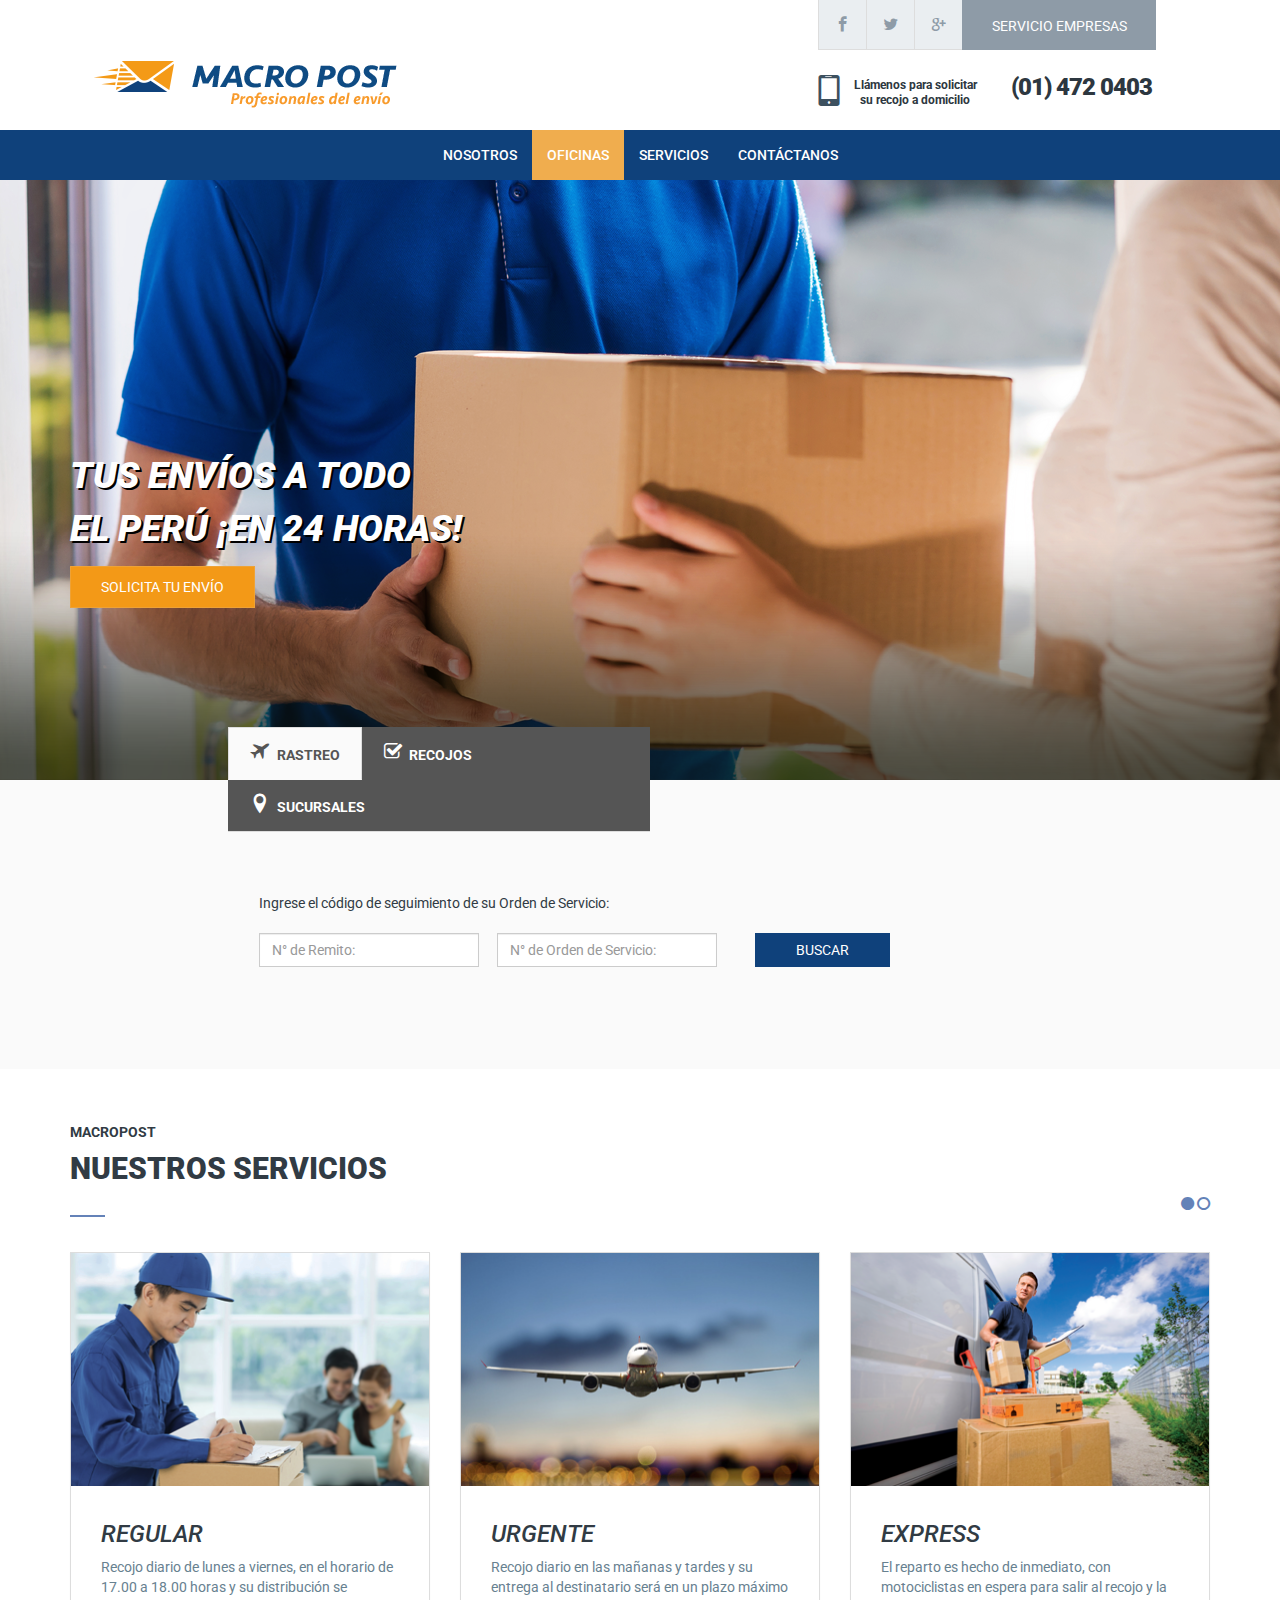
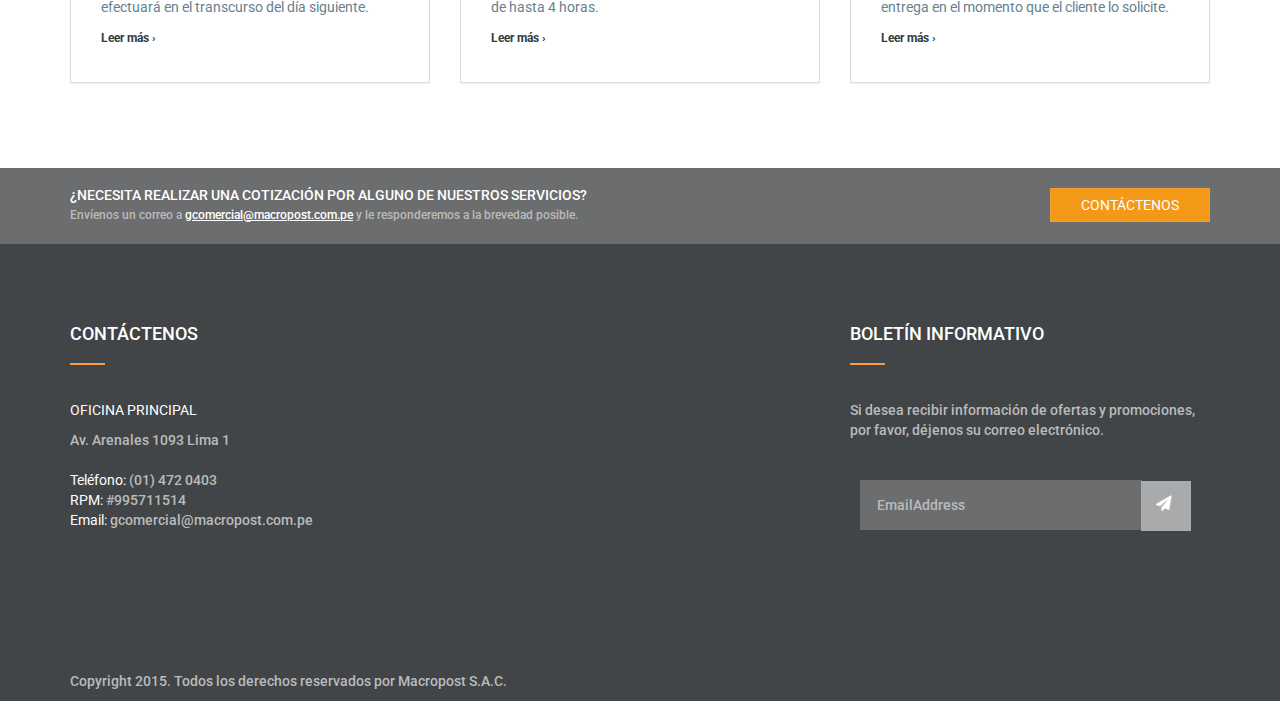
==== detalle/carpeta/index.html @ 2e298f5a "detalles" ====
<!DOCTYPE html>
<html lang="es">
  <head>
    <meta charset="UTF-8">
    <meta name="viewport" content="width=device-width, user-scalable=no, initial-scale=1.0, maximum-scale=1.0, minimum-scale=1.0">
    <meta http-equiv="X-UA-Compatible" content="ie=edge">
    <title>Macropost Courier - Profesionales del envío</title>
    <link href="https://fonts.googleapis.com/css?family=Roboto:400,500,700,900" rel="stylesheet">
    <link rel="stylesheet" href="https://maxcdn.bootstrapcdn.com/bootstrap/3.3.7/css/bootstrap.min.css" integrity="sha384-BVYiiSIFeK1dGmJRAkycuHAHRg32OmUcww7on3RYdg4Va+PmSTsz/K68vbdEjh4u" crossorigin="anonymous">
    <link rel="stylesheet" href="assets/icons/icomoon/style.css">
    <link rel="stylesheet" href="css/main.css">
  </head>
  <body>
    <header>
      <div class="container-fluid">
        <div class="row">
          <div class="col-xs-12 col-sm-6 col-sm-push-6">
            <nav class="col-xs-12 col-md-9 col-md-push-3">
              <ul class="list-inline text-center hd-right hd-xs-center">
                <li class="social-network"><a href=""><i class="icon-facebook"></i></a></li>
                <li class="social-network"><a href=""><i class="icon-twitter"></i></a></li>
                <li class="social-network"><a href=""><i class="icon-gplus"></i></a></li>
                <li class="social-services text-uppercase"><a href="views/servicios.html">servicio empresas</a></li>
              </ul>
            </nav>
          </div>
        </div>
        <div class="row">
          <div class="col-xs-12 col-sm-6 text-center">
            <figure class="col-md-9 pad-0">
              <a href="index.html"><img src="assets/images/logo.png" alt="logo macro post"></a>
            </figure>
          </div>
          <div class="col-xs-12 col-sm-6 pad-tb-10">
            <div class="col-md-9 col-md-push-3 hd-right pad-0 hd-xs-center">
              <div class="col-xs-6 pad-0">
                <span class="icon-phone col-xs-3 pad-0"></span>
                <span class="col-xs-9 pad-0 text-center hd-call"><small>Llámenos para solicitar su recojo a domicilio</small></span>
              </div>
              <div class="col-xs-6 hd-number-phone text-right">
                <p>(01) 472 0403</p>
              </div>
            </div>
          </div>
        </div>
      </div>
      <nav class="navbar navbar-default hd-list text-center">
        <div class="container-fluid">
          <div class="navbar-header">
            <button type="button" class="navbar-toggle collapsed menu-small" data-toggle="collapse" data-target="#nav-menu" aria-expanded="false">
              <span class="text-uppercase">Menú</span>
              <span class="glyphicon glyphicon-menu-down"></span>
            </button>
          </div>



          <div class="collapse navbar-collapse" id="nav-menu">
            <ul class="nav navbar-nav">
              <li class="dropdown">
                <a href="#" class="dropdown-toggle text-uppercase" data-toggle="dropdown" role="button" aria-haspopup="true" aria-expanded="false">nosotros</a>
                <ul class="dropdown-menu">
                  <li class="btn-principal"><a href="views/nosotros.html" class="text-uppercase">quiénes somos</a></li>
                  <li class="btn-principal"><a href="views/nosotros.html" class="text-uppercase">clientes</a></li>
                  <li class="btn-principal"><a href="views/nosotros.html" class="text-uppercase">misión</a></li>
                  <li class="btn-principal"><a href="views/nosotros.html" class="text-uppercase">visión</a></li>
                  <li class="btn-principal"><a href="views/nosotros.html" class="text-uppercase">clientes</a></li>
                </ul>
              </li>
              <li class="dropdown btn-warning">
                <a href="#" class="dropdown-toggle btn-warning text-uppercase" data-toggle="dropdown" role="button" aria-haspopup="true" aria-expanded="false">oficinas</a>
                <ul class="dropdown-menu">
                  <li class="btn-warning"><a href="views/sucursales-lima.html" class="text-uppercase">arenales</a></li>
                  <li class="btn-warning"><a href="views/sucursales-lima.html" class="text-uppercase">miraflores</a></li>
                  <li class="btn-warning"><a href="views/sucursales-lima.html" class="text-uppercase">la victoria</a></li>
                  <li class="btn-warning"><a href="views/sucursales-lima.html" class="text-uppercase">wilson</a></li>
                  <li class="btn-warning"><a href="views/sucursales-provincia.html" class="text-uppercase">a todo el perú</a></li>
                </ul>
              </li>
              <li class="dropdown">
                <a href="#" class="dropdown-toggle text-uppercase" data-toggle="dropdown" role="button" aria-haspopup="true" aria-expanded="false">servicios</a>
                <ul class="dropdown-menu">
                  <li class="btn-principal"><a href="views/servicios.html" class="text-uppercase">regular</a></li>
                  <li class="btn-principal"><a href="views/servicios.html" class="text-uppercase">expreso lima</a></li>
                  <li class="btn-principal"><a href="views/servicios.html" class="text-uppercase">pago en destino</a></li>
                  <li class="btn-principal"><a href="views/servicios.html" class="text-uppercase">cobramos por ti</a></li>
                </ul>
              </li>
              <li>
                <a href="views/contactanos.html" class="text-uppercase">contáctanos</a>
              </li>
            </ul>
          </div>

        </div>
      </nav>
    </header>
    <main class="container-fluid" id="home-page">
      <div class="row">
        <div class="container">
          <div class="row">
            <div class="col-md-6">
              <p class="text-uppercase principal-msg">tus envíos a todo<br>el perú ¡en 24 horas!</p>
              <button class="text-uppercase btn btn-warning btn-contrast pad-tb-10">solicita tu envío</button>
            </div>
          </div>
        </div>
      </div>
    </main>
    <section class="sub-main container-fluid">
      <div class="row">
        <div class="col-xs-12 col-sm-10 col-sm-push-2">
          <ul class="nav nav-tabs" role="tablist">
            <li role="presentation" class="text-uppercase text-center active"><a href="#tracking" aria-controls="tracking" role="tab" data-toggle="tab"><i class="icon-plane"></i><span>rastreo</span></a></li>
            <li role="presentation" class="text-uppercase text-center"><a href="#pick-up" aria-controls="pick-up" role="tab" data-toggle="tab"><i class="icon-check"></i><span>recojos</span></a></li>
            <li role="presentation" class="text-uppercase text-center"><a href="#offices" aria-controls="offices" role="tab" data-toggle="tab"><i class="icon-location"></i><span>sucursales</span></a></li>
          </ul>
          <div class="tab-content">
            <div role="tabpanel" class="tab-pane active" id="tracking">
              <form class="form-inline">
                <p class="pad-tb-10">Ingrese el código de seguimiento de su Orden de Servicio:</p>
                <div class="form-group">
                  <label class="sr-only" for="shipping-number">N° de Remito:</label>
                  <input type="text" class="form-control form-search" id="shipping-number" placeholder="N° de Remito:">
                </div>
                <div class="form-group">
                  <label class="sr-only" for="order-number">N° de Orden de Servicio:</label>
                  <input type="text" class="form-control form-search" id="order-number" placeholder="N° de Orden de Servicio:">
                </div>
                <button type="submit" class="btn btn-search text-uppercase">Buscar</button>
              </form>
            </div>
            <div role="tabpanel" class="tab-pane" id="pick-up">
              <p>Recojos</p>
            </div>
            <div role="tabpanel" class="tab-pane" id="offices">
              <p>sucursales</p>
            </div>
          </div>
        </div>
      </div>
    </section>
    <section id="services" class="container-fluid">
      <div class="row">
        <div class="container">
          <div class="row">
            <div class="col-xs-12">
              <p class="text-uppercase"><b>macropost</b></p>
              <h2 class="text-uppercase our-serv">nuestros servicios</h2>
            </div>
            <div class="col-xs-12">
              <div class="col-xs-6 pad-0">
                <hr class="hr-blue">
              </div>
              <div class="col-xs-6 pad-0 text-right">
                <i class="icon-circle"></i>
                <i class="icon-circle-o"></i>
              </div>
            </div>
            <div class="col-xs-12 col-sm-4">
              <div class="panel panel-default">
                <figure>
                  <img class="img-services" src="assets/images/regular.png" alt="envío regular">
                </figure>
                <div class="panel-body">
                  <h3 class="text-uppercase"><dfn>regular</dfn></h3>
                  <p class="content-services">Recojo diario de lunes a viernes, en el horario de 17.00 a 18.00 horas y su distribución se efectuará en el transcurso del día siguiente.</p>
                  <a href="views/servicios.html" class="read-more">Leer más &#8250;</a>
                </div>
              </div>
            </div>
            <div class="col-xs-12 col-sm-4">
              <div class="panel panel-default">
                <figure>
                  <img class="img-services" src="assets/images/urgente.png" alt="envío urgente">
                </figure>
                <div class="panel-body">
                  <h3 class="text-uppercase"><dfn>urgente</dfn></h3>
                  <p class="content-services">Recojo diario en las mañanas y tardes y su entrega al destinatario será en un plazo máximo de hasta 4 horas.</p>
                  <a href="views/servicios.html" class="read-more">Leer más &#8250;</a>
                </div>
              </div>
            </div>
            <div class="col-xs-12 col-sm-4">
              <div class="panel panel-default">
                <figure>
                  <img class="img-services" src="assets/images/express.png" alt="envío express">
                </figure>
                <div class="panel-body">
                  <h3 class="text-uppercase"><dfn>express</dfn></h3>
                  <p class="content-services">El reparto es hecho de inmediato, con motociclistas en espera para salir al recojo y la entrega en el momento que el cliente lo solicite.</p>
                  <a href="views/servicios.html" class="read-more">Leer más &#8250;</a>
                </div>
              </div>
            </div>
          </div>
        </div>
      </div>
    </section>
    <aside class="container-fluid">
      <div class="row">
        <div class="container">
          <div class="row">
            <div class="col-xs-6">
              <h5 class="text-uppercase">¿necesita realizar una cotización por alguno de nuestros servicios?</h5>
              <small class="text-gray hidden-xs hidden-sm hidden-md">Envíenos un correo a <a href="mailto:gcomercial@macropost.com.pe" class="mailto-mp">gcomercial@macropost.com.pe</a> y le responderemos a la brevedad posible.</small>
            </div>
            <div class="col-xs-6 text-right">
              <a href="views/contactanos.html" role="button" class="btn btn-warning btn-contrast text-uppercase">contáctenos</a>
            </div>
            <div class="col-xs-12 hidden-lg">
              <small class="text-gray">Envíenos un correo a <a href="mailto:gcomercial@macropost.com.pe" class="mailto-mp">gcomercial@macropost.com.pe</a> y le responderemos a la brevedad posible.</small>
            </div>
          </div>
        </div>
      </div>
    </aside>
    <footer class="container-fluid">
      <div class="row">
        <div class="container">
          <div class="row">
            <div class="col-xs-12 col-sm-6 col-md-8 pad-tb-10">
              <h4 class="text-uppercase">contáctenos</h4>
              <hr class="hr-orange">
              <p class="text-uppercase">oficina principal</p>
              <p class="text-gray">Av. Arenales 1093 Lima 1</p>
              <ul class="list-unstyled pad-tb-10">
                <li>Teléfono: <span class="text-gray">(01) 472 0403</span></li>
                <li>RPM: <span class="text-gray">#995711514</span></li>
                <li>Email: <span class="text-gray">gcomercial@macropost.com.pe</span></li>
              </ul>
            </div>
            <div class="col-xs-12 col-sm-6 col-md-4 pad-tb-10">
              <h4 class="text-uppercase">boletín informativo</h4>
              <hr class="hr-orange">
              <p class="text-gray">Si desea recibir información de ofertas y promociones, por favor, déjenos su correo electrónico.</p>
              <form action="">
                <input type="email" class="footer-email text-gray" placeholder="EmailAddress">
                <i class="icon-send"></i>
              </form>
            </div>
            <div class="col-xs-12">
              <p class="text-gray footer-copyright">Copyright 2015. Todos los derechos reservados por Macropost S.A.C.</p>
            </div>
          </div>
        </div>
      </div>
    </footer>
    <script src="https://ajax.googleapis.com/ajax/libs/jquery/3.2.1/jquery.min.js"></script>
    <script src="https://maxcdn.bootstrapcdn.com/bootstrap/3.3.7/js/bootstrap.min.js" integrity="sha384-Tc5IQib027qvyjSMfHjOMaLkfuWVxZxUPnCJA7l2mCWNIpG9mGCD8wGNIcPD7Txa" crossorigin="anonymous"></script>
  </body>
</html>
---- detalle/carpeta/assets/icons/icomoon/style.css ----
@font-face {
  font-family: 'icomoon';
  src:  url('fonts/icomoon.eot?x6g8kf');
  src:  url('fonts/icomoon.eot?x6g8kf#iefix') format('embedded-opentype'),
    url('fonts/icomoon.ttf?x6g8kf') format('truetype'),
    url('fonts/icomoon.woff?x6g8kf') format('woff'),
    url('fonts/icomoon.svg?x6g8kf#icomoon') format('svg');
  font-weight: normal;
  font-style: normal;
}

[class^="icon-"], [class*=" icon-"] {
  /* use !important to prevent issues with browser extensions that change fonts */
  font-family: 'icomoon' !important;
  speak: none;
  font-size: 1.1em;
  font-style: normal;
  font-weight: normal;
  font-variant: normal;
  text-transform: none;
  line-height: 1;

  /* Better Font Rendering =========== */
  -webkit-font-smoothing: antialiased;
  -moz-osx-font-smoothing: grayscale;
}

.icon-check, .icon-location, .icon-plane {
  font-size: 1.4em;
}

.icon-phone {
  font-size: 3em;
  color: #3d515f;
}

[class^=icon-circle] {
  color: #6482b8;
}

.icon-check:before {
  content: "\41";
}
.icon-circle-o:before {
  content: "\47";
}
.icon-circle:before {
  content: "\48";
}
.icon-send:before {
  content: "\49";
}
.icon-right:before {
  content: "\42";
}
.icon-plane:before {
  content: "\43";
}
.icon-twitter:before {
  content: "\51";
}
.icon-gplus:before {
  content: "\45";
}
.icon-phone:before {
  content: "\50";
}
.icon-location:before {
  content: "\46";
}
.icon-facebook:before {
  content: "\44";
}
---- detalle/carpeta/css/main.css ----
* {
  font-family: 'Roboto', sans-serif;
  /*color: #2D3740;*/
  /*border: 1px black solid;*/
}

a {
  color: inherit;
}

a:active, a:hover, a:focus {
  text-decoration: none;
}

.social-network {
  color: #8e9ba7;
  width: 50px;
  background-color: #eaeef1;
  border-bottom: 1px solid #dddddd;
  border-right: 1px solid #dddddd;
  border-left: 1px solid #dddddd;
}

[class^=social] a:hover {
  font-weight: 700;
}

.hd-right {
  width: 344px;
  height: 50px;
}

@media screen and (max-width: 767px) {
  .hd-xs-center {
    margin-left: auto;
    margin-right: auto;
  }
}

.social-services {
  background-color: #8e9ba7;
  color: #ffffff;
  width: 194px;
  font-size: 14px;
}

[class^=social] {
  height: 50px;
  margin-left: -5px;
  padding: 16px 0;
  box-sizing: border-box;
}

.hd-list {
  background-color: #0f417b;
  color: #ffffff;
  display: flex;
  justify-content: center;
  border: none;
  margin-bottom: 0;
  border-radius: 0;
}

.hd-list a {
  color: inherit !important;
  font-weight: 500;
}

@media (min-width: 992px) {
  .hd-list a {
    padding: 0 10px;
  }
}

.navbar-default .navbar-nav > .open > a,
.navbar-default .navbar-nav > .open > a:hover,
.navbar-default .navbar-nav > .open > a:focus {
  background-color: rgba(255, 255, 255, 0.1);
}

.open .dropdown-menu {
  margin-top: -1px !important;
  border-radius: 0;
  padding: 2px 0;
}

.btn-principal {
  background-color: #0f417b;
  color: #dddddd;
}

.dropdown-menu li:hover, .btn-principal a:focus, .btn-warning a:hover {
  color: #0f417b;
}

.dropdown-menu li {
  font-weight: 700;
  border: 2px solid #dddddd;
}

.pad-0 {
  padding: 0;
}

.pad-tb-10 {
  padding-top: 10px;
  padding-bottom: 10px;
}

.hd-call {
  /*color: #3d515f;*/
  color: #2D3740;
  line-height: 1;
  padding-top: 7px;
  font-weight: 700;
}

.hd-number-phone {
  font-size: 2.4rem;
  font-weight: 900;
  /*color: #3d515f;*/
  color: #2D3740;
  letter-spacing: -1px;
  padding-right: 0;
}

.menu-small {
  padding-left: 40px;
  padding-right: 25px;
  letter-spacing: 1.5px;
  font-weight: 700;
  margin-left: 12px;
}

.menu-small:focus {
  color: #0b4d79;
}

[class^=hr] {
  width: 35px;
  margin-left: 0;
  margin-bottom: 35px;
  border-width: 2px;
}

.hr-blue {
  border-color: #6482b8;
}

.hr-orange {
  border-color: #ff9840;
}

.btn-contrast {
  border-radius: 0;
  padding-left: 30px;
  padding-right: 30px;
  background-color: #f39917;
}

aside {
  background-color: #6c6d6e;
  color: #ffffff;
  padding: 20px 0;
}

.mailto-mp {
  text-decoration: underline;
  color: #ffffff;
}

.mailto-mp:hover {
  color: #f39917;
}

aside h5 {
  margin: 0;
}

footer {
  background-color: #414547;
  color: #ffffff;
  padding-top: 60px;
}

.text-gray {
  color: #bbbbbb;
  font-weight: 500;
}

.footer-email {
  height: 50px;
  background-color: #6c6d6e;
  border: none;
  width: 83%;
  outline: none;
}

.footer-email::placeholder {
  color: #bbbbbb;
  padding-left: 15px;
}

footer .icon-send {
  width: 50px;
  height: 50px;
  background-color: #a9aaab;
  display: inline-block;
  padding: 15px;
  margin-left: -4px;
}

.footer-copyright {
  padding-top: 100px;
}

/* página home*/
#home-page {
  background-image: url("../assets/images/bg.png");
  background-repeat: no-repeat;
  background-size: cover;
  background-position: center center;
  height: 600px;
}

.sub-main {
  position: relative;
  bottom: 53px;
  height: 38vh;
  background-color: #dddddd;
  background: -o-linear-gradient(top, rgba(255,255,255,1) 0%, rgba(255,255,255,1) 50%, rgba(246,41,12,1) 50%, rgba(246,41,12,1) 100%);
  background:  linear-gradient( transparent, transparent 53px, #fafafa 53px, #fafafa 100%);;
}

.sub-main .nav-tabs {
  background-color: #555555;
  color: #ffffff;
  font-weight: 700;
  width: 422px;
}

.sub-main .nav-tabs a {
  border-radius: 0;
  padding: 14px 21px;
  margin-right: 0;
}

.sub-main .nav-tabs>li.active>a {
  background-color: #fafafa;
}

.sub-main .nav-tabs span {
  padding-left: 7px;
}

.img-services {
  width: 100%;
}

#tracking {
  padding: 21px;
  color: #313b44;
}

.btn-search {
  background-color: #0f417b;
  color: #ffffff;
  padding-left: 40px;
  padding-right: 40px;
  margin-left: 20px;
  border-radius: 0;
}

.form-search {
  border-radius: 0;
  width: 220px !important;
  margin-right: 15px;
}

@media screen and (max-width: 767px) {
  .sub-main {
    height: 45vh;
  }
  .sub-main .nav-tabs {
    width: 338px;
    margin-left: auto;
    margin-right: auto;
  }
  .sub-main .nav-tabs a {
    padding: 14px 7px;
  }
  .sub-main form {
    text-align: center;
  }
  .form-search {
    margin: auto;
  }
  .btn-search {
    margin-left: 0;
  }
}

@media (min-width: 768px) and (max-width: 870px) {
  .btn-search {
    padding-left: 30px;
    padding-right: 30px;
  }
  .form-search {
    width: 180px !important;
  }
}

.our-serv {
  font-weight: 900;
  margin-top: 0;
}

.read-more {
  font-size: 1.2rem;
  font-weight: 700;
}

.panel {
  border-radius: 0;
}

.panel-body {
  padding: 15px 30px 35px;
}

#services {
  color: #313b44;
  padding-bottom: 65px;
}

.content-services {
  color: #678190;
}

.principal-msg {
  color: #ffffff;
  font-size: 3.7rem;
  font-weight: 900;
  font-style: italic;
  text-shadow: 2px 2px #000000;
  padding-top: 30vh;
}

/* página servicios*/
#services-page {
  background-image: url("../assets/images/bg-services.png");
  background-repeat: no-repeat;
  background-size: cover;
  background-position: center center;
  height: 350px;
}

.services-courier {
  height: 150px;
  background-color: rgba(16, 66, 122, 0.8);
  color: #ffffff;
  padding: 5px 30px;
  margin: 100px 0;
}

.all-services h2 {
  color: #0f427c;
  font-weight: 700;
}

.all-services h3, .all-services h4 {
  margin: 0;
}

.all-services h4 {
  padding-bottom: 20px;
  font-size: 2rem;
}

.all-services li {
  padding-bottom: 10px;
}

.list-unstyled .active a {
  color: #f39917;
}

.line-left {
  border-left: solid 1px #bbbbbb;
  margin-bottom: 50px;
  padding-bottom: 30px;
}

.services-main {
  margin-top: 21px;
  margin-bottom: 0;
}

/* página nosotros */
#our-page {
  background-image: url("../assets/images/bg-our.png");
  background-repeat: no-repeat;
  background-size: cover;
  background-position: center center;
  height: 350px;
}

/* página sucursales */
#offices-page {
  background-image: url("../assets/images/bg-offices.png");
  background-repeat: no-repeat;
  background-size: cover;
  background-position: center center;
  height: 350px;
}

.box-offices {
  background-color: #fafafa;
  border-radius: 5px;
  border-left: solid 2px #f39917;
  margin: 10px;
  padding: 15px;
  -webkit-box-shadow: 2px 2px 4px 0 rgba(173,173,173,1);
  -moz-box-shadow: 2px 2px 4px 0 rgba(173,173,173,1);
  box-shadow: 2px 2px 4px 0 rgba(173,173,173,1);
}

.province-offices {
  padding-top: 20px;
  padding-bottom: 40px;
}

form {
  padding: 30px 10px;
}
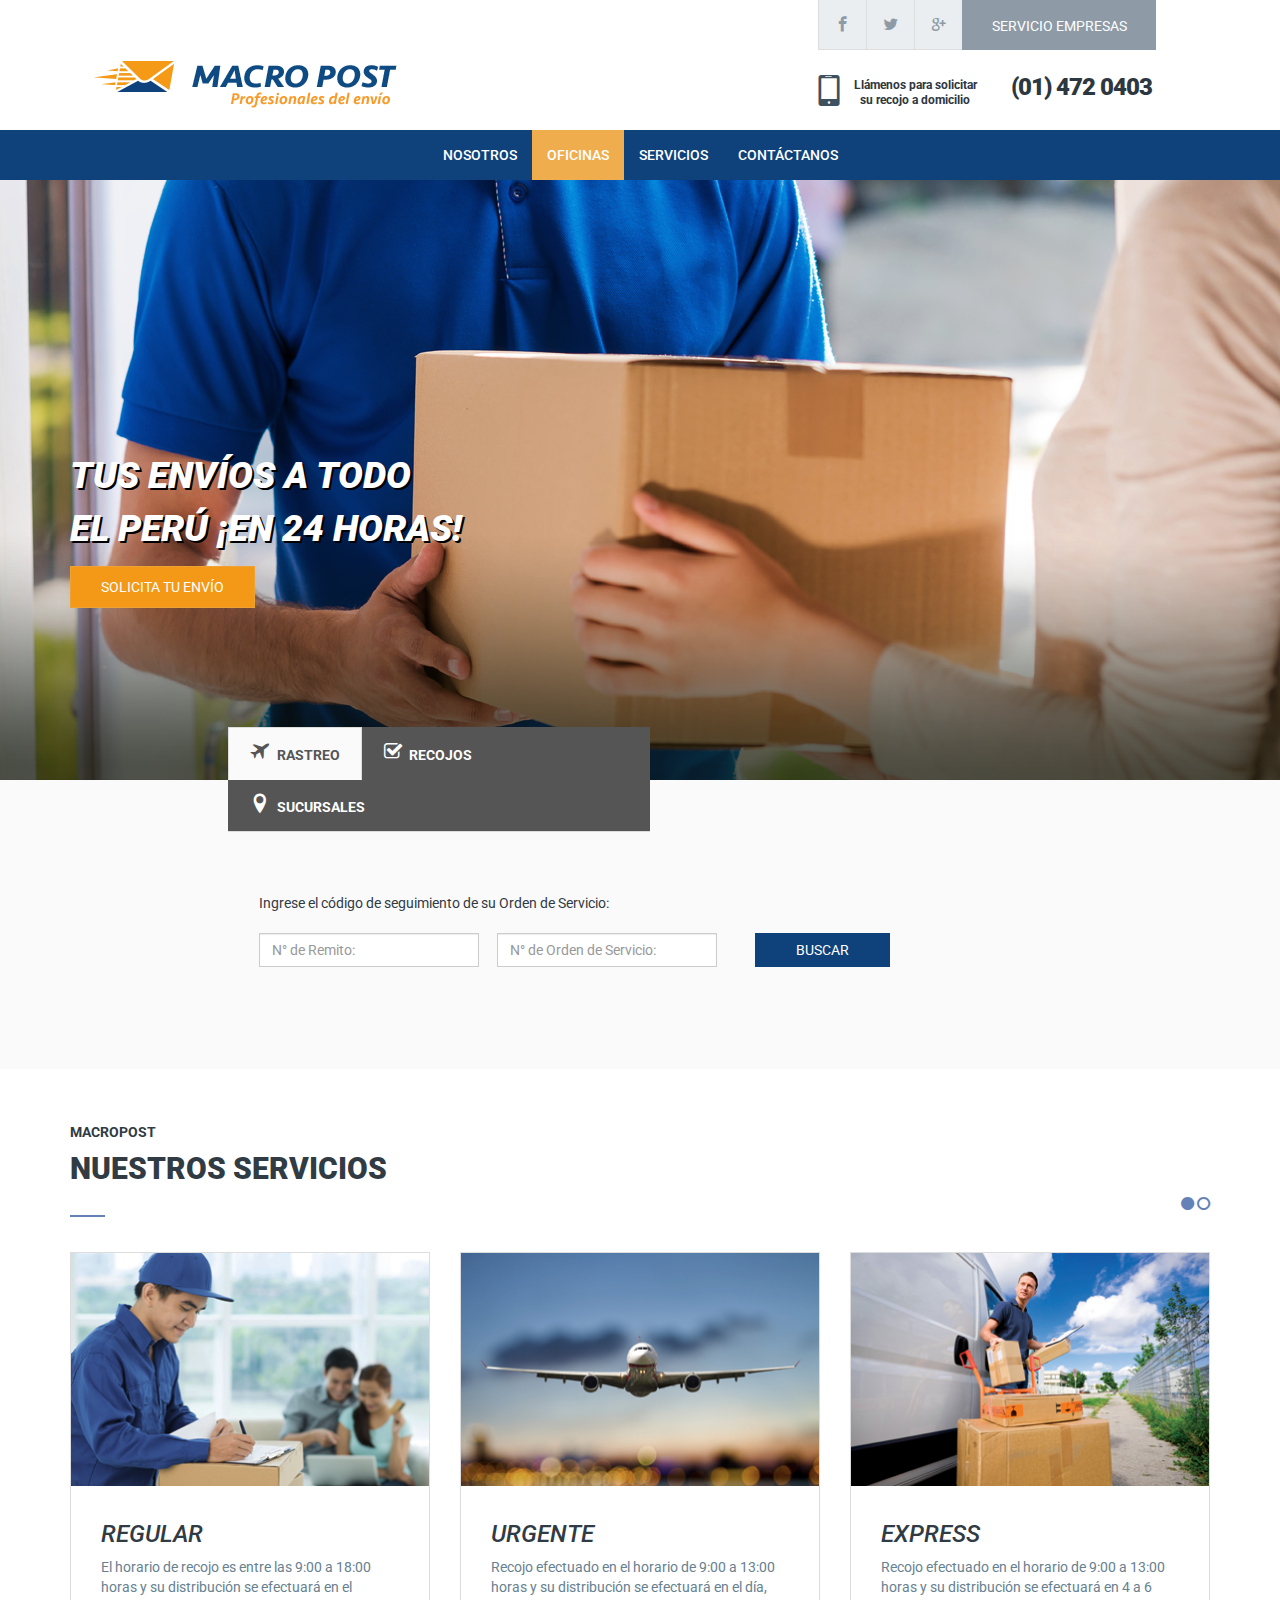
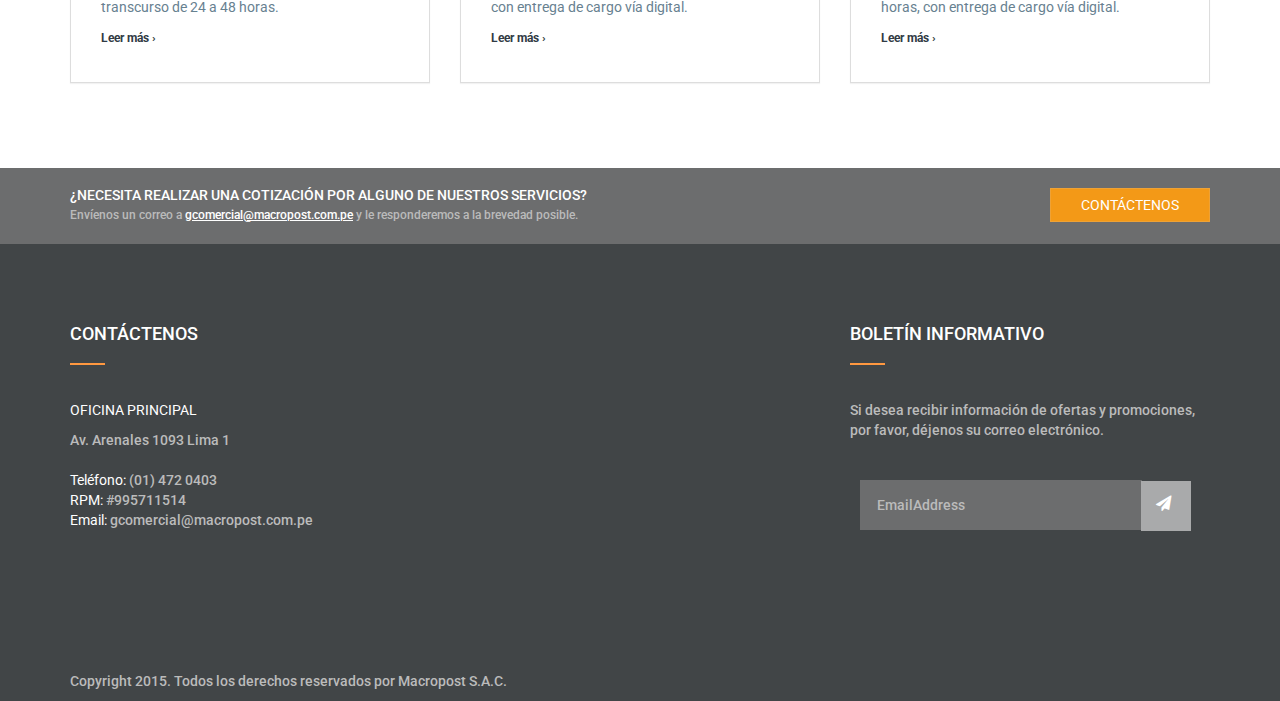
==== commit e6b5ec83: "change info page" ====
--- a/detalle/carpeta/index.html
+++ b/detalle/carpeta/index.html
@@ -164,7 +164,7 @@
                 </figure>
                 <div class="panel-body">
                   <h3 class="text-uppercase"><dfn>regular</dfn></h3>
-                  <p class="content-services">Recojo diario de lunes a viernes, en el horario de 17.00 a 18.00 horas y su distribución se efectuará en el transcurso del día siguiente.</p>
+                  <p class="content-services">El horario de recojo es entre las 9:00 a 18:00 horas y su distribución se efectuará en el transcurso de 24 a 48 horas.</p>
                   <a href="views/servicios.html" class="read-more">Leer más &#8250;</a>
                 </div>
               </div>
@@ -176,7 +176,7 @@
                 </figure>
                 <div class="panel-body">
                   <h3 class="text-uppercase"><dfn>urgente</dfn></h3>
-                  <p class="content-services">Recojo diario en las mañanas y tardes y su entrega al destinatario será en un plazo máximo de hasta 4 horas.</p>
+                  <p class="content-services">Recojo efectuado en el horario de 9:00 a 13:00 horas y su distribución se efectuará en el día, con entrega de cargo vía digital.</p>
                   <a href="views/servicios.html" class="read-more">Leer más &#8250;</a>
                 </div>
               </div>
@@ -188,7 +188,7 @@
                 </figure>
                 <div class="panel-body">
                   <h3 class="text-uppercase"><dfn>express</dfn></h3>
-                  <p class="content-services">El reparto es hecho de inmediato, con motociclistas en espera para salir al recojo y la entrega en el momento que el cliente lo solicite.</p>
+                  <p class="content-services">Recojo efectuado en el horario de 9:00 a 13:00 horas y su distribución se efectuará en 4 a 6 horas, con entrega de cargo vía digital.</p>
                   <a href="views/servicios.html" class="read-more">Leer más &#8250;</a>
                 </div>
               </div>
--- a/detalle/carpeta/css/main.css
+++ b/detalle/carpeta/css/main.css
@@ -297,6 +297,18 @@
   }
   .btn-search {
     margin-left: 0;
+  }
+}
+
+@media (max-width: 400px) {
+  .social-services {
+    width: auto;
+  }
+  .hd-right {
+    width: auto;
+  }
+  .text-right {
+    text-align: center;
   }
 }
 
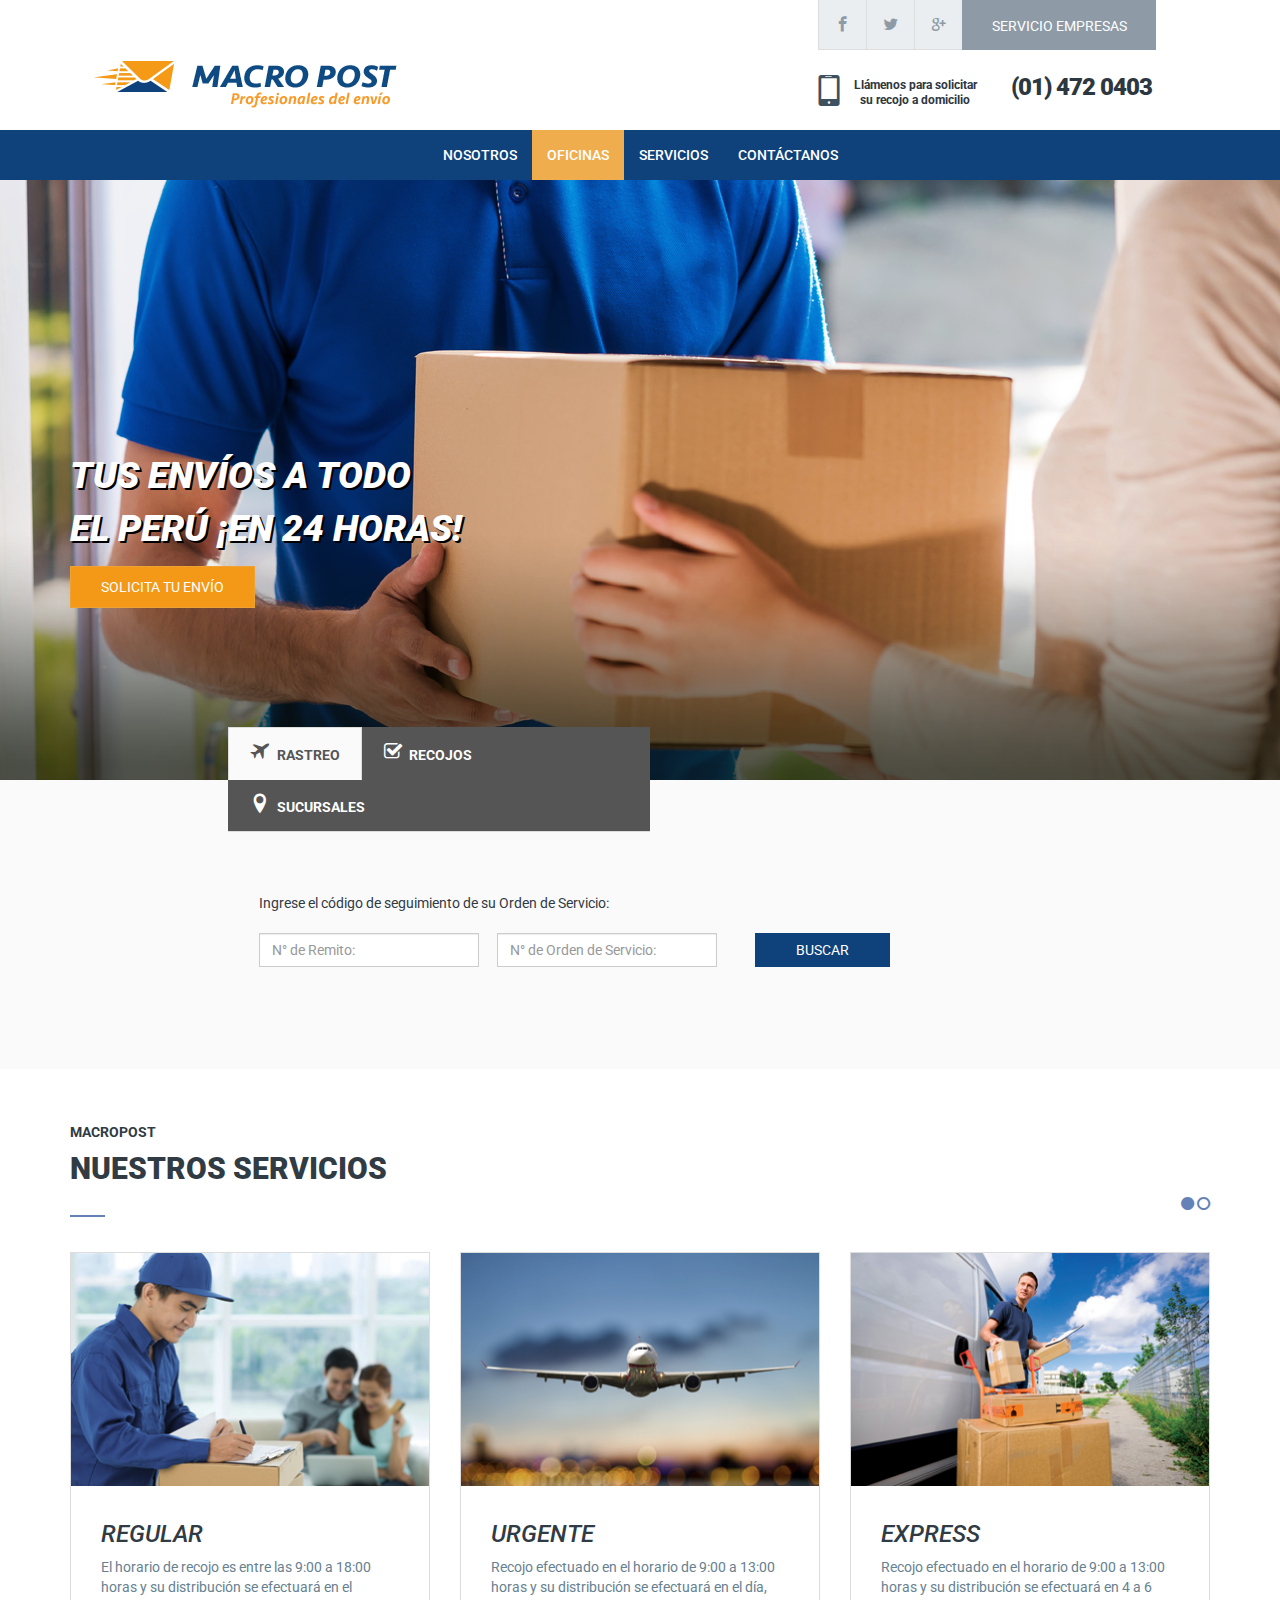
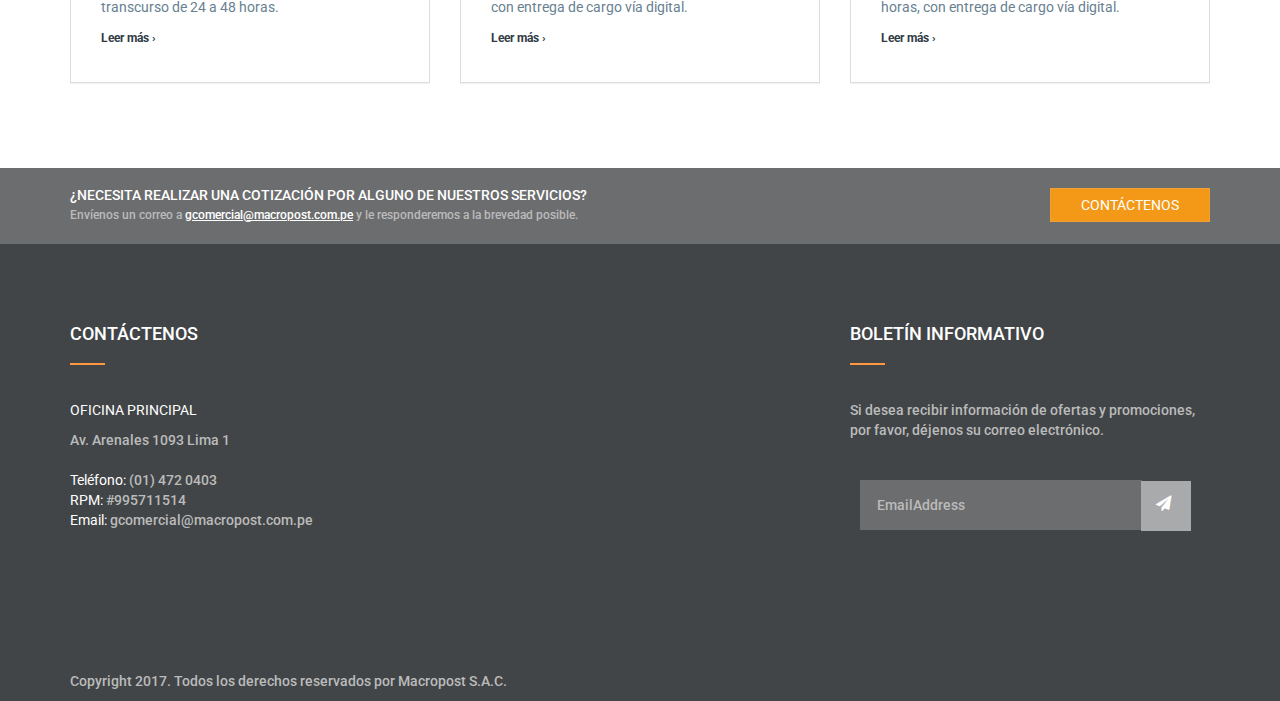
==== commit 7cd1f077: "2017" ====
--- a/detalle/carpeta/index.html
+++ b/detalle/carpeta/index.html
@@ -52,20 +52,10 @@
               <span class="glyphicon glyphicon-menu-down"></span>
             </button>
           </div>
-
-
-
           <div class="collapse navbar-collapse" id="nav-menu">
             <ul class="nav navbar-nav">
-              <li class="dropdown">
-                <a href="#" class="dropdown-toggle text-uppercase" data-toggle="dropdown" role="button" aria-haspopup="true" aria-expanded="false">nosotros</a>
-                <ul class="dropdown-menu">
-                  <li class="btn-principal"><a href="views/nosotros.html" class="text-uppercase">quiénes somos</a></li>
-                  <li class="btn-principal"><a href="views/nosotros.html" class="text-uppercase">clientes</a></li>
-                  <li class="btn-principal"><a href="views/nosotros.html" class="text-uppercase">misión</a></li>
-                  <li class="btn-principal"><a href="views/nosotros.html" class="text-uppercase">visión</a></li>
-                  <li class="btn-principal"><a href="views/nosotros.html" class="text-uppercase">clientes</a></li>
-                </ul>
+              <li>
+                <a href="views/nosotros.html" class="text-uppercase">nosotros</a>
               </li>
               <li class="dropdown btn-warning">
                 <a href="#" class="dropdown-toggle btn-warning text-uppercase" data-toggle="dropdown" role="button" aria-haspopup="true" aria-expanded="false">oficinas</a>
@@ -240,7 +230,7 @@
               </form>
             </div>
             <div class="col-xs-12">
-              <p class="text-gray footer-copyright">Copyright 2015. Todos los derechos reservados por Macropost S.A.C.</p>
+              <p class="text-gray footer-copyright">Copyright 2017. Todos los derechos reservados por Macropost S.A.C.</p>
             </div>
           </div>
         </div>
